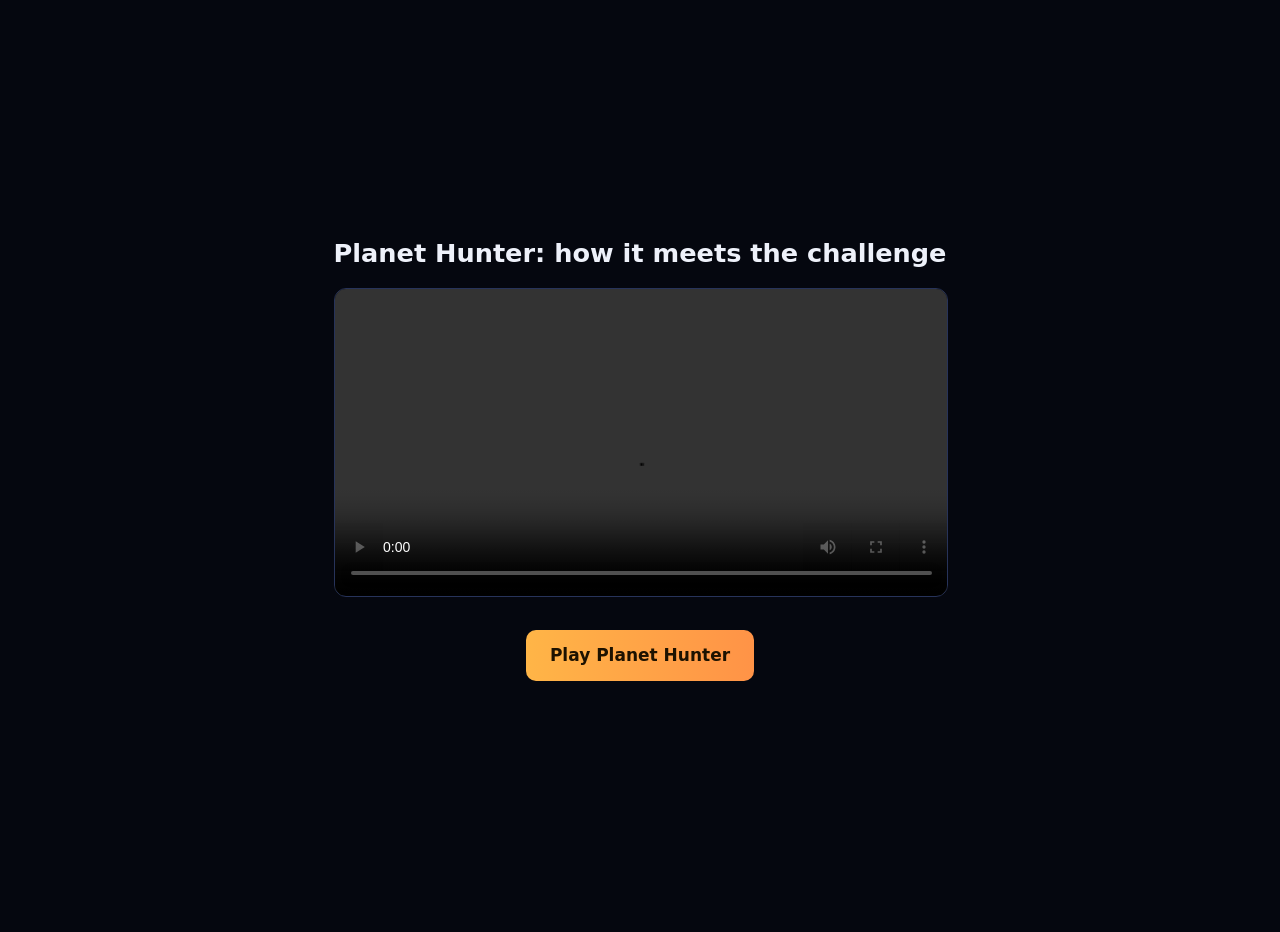
==== requirements.html @ e975557e "Add the requirements video and its tools Co-Authored-By: Claude Fable 5.2 <noreply@anthropic.com>" ====
<!doctype html>
<html lang="en">
<head>
<meta charset="utf-8">
<meta name="viewport" content="width=device-width, initial-scale=1">
<title>Planet Hunter: how it meets the challenge</title>
<meta property="og:title" content="Planet Hunter: how it meets the challenge">
<meta property="og:description" content="See the sky move in real NASA SPHEREx images. How it answers the NASA Space Apps challenge, in 30 seconds.">
<meta property="og:type" content="video.other">
<meta property="og:video" content="https://slashsly5-rgb.github.io/planet-hunter/requirements.mp4">
<style>
  body { margin: 0; min-height: 100vh; display: grid; place-content: center; gap: 16px; background: #05070f; color: #eef1fa; font: 17px/1.5 system-ui, "Segoe UI", sans-serif; text-align: center; padding: 16px; }
  video { width: min(100%, 960px); border-radius: 12px; border: 1px solid #27335a; background: #000; }
  a { display: inline-block; padding: 13px 24px; border-radius: 10px; background: linear-gradient(90deg, #ffb547, #ff9347); color: #1d1200; font-weight: 800; text-decoration: none; }
  a:focus-visible { outline: 3px solid #fff; outline-offset: 2px; }
  h1 { margin: 0; font-size: 1.6rem; }
</style>
</head>
<body>
<h1>Planet Hunter: how it meets the challenge</h1>
<video src="requirements.mp4" controls playsinline preload="metadata"></video>
<p><a href="./">Play Planet Hunter</a></p>
</body>
</html>
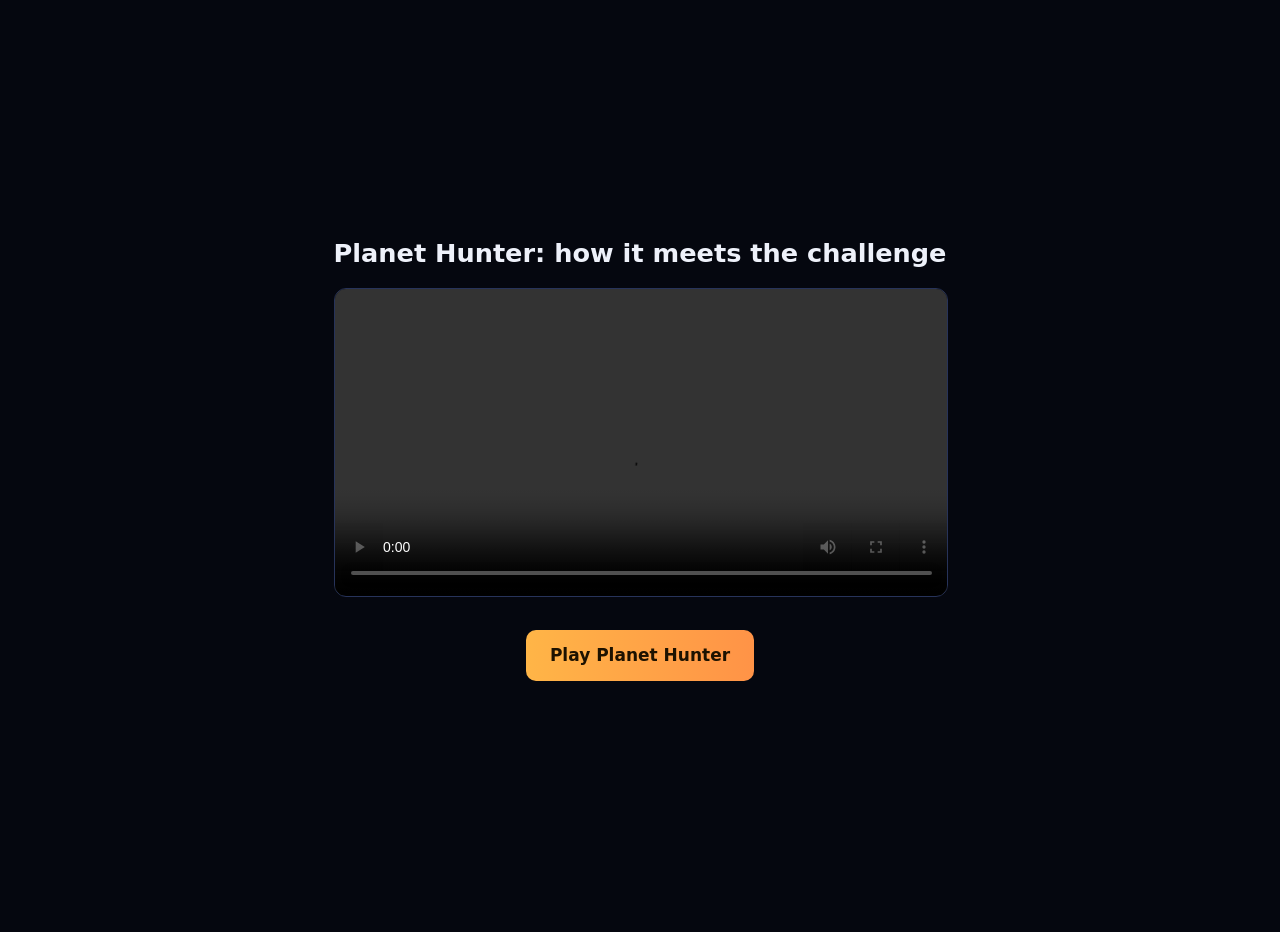
==== commit 39cebf65: "New cinematic trailer (calm narration, music, visible AI-voice label, no NASA logos); AI-voice label" ====
--- a/requirements.html
+++ b/requirements.html
@@ -18,7 +18,7 @@
 </head>
 <body>
 <h1>Planet Hunter: how it meets the challenge</h1>
-<video src="requirements.mp4" controls playsinline preload="metadata"></video>
+<video src="requirements.mp4?v=2" controls playsinline preload="metadata"></video>
 <p><a href="./">Play Planet Hunter</a></p>
 </body>
 </html>
